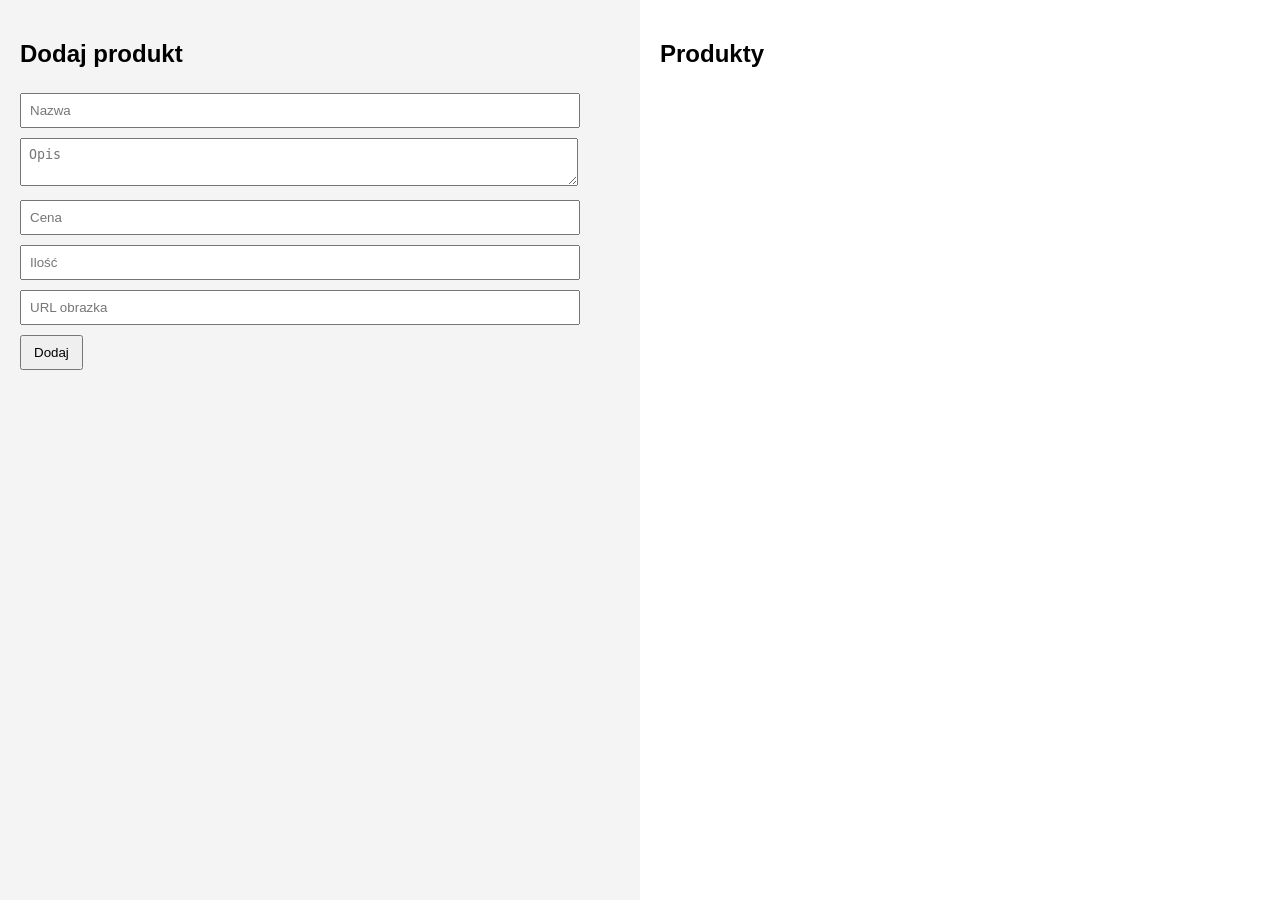
==== frontend/admin.html @ 48725bdf "commit" ====
<!DOCTYPE html>
<html lang="pl">
<head>
<meta charset="UTF-8">
<title>Panel produktów</title>

<style>
  body {
    margin: 0;
    font-family: Arial;
  }

  .container {
    display: flex;
    height: 100vh;
  }

  /* LEWA STRONA */
  .left {
    width: 50%;
    padding: 20px;
    background: #f4f4f4;
    overflow-y: auto;
  }

  /* PRAWA STRONA */
  .right {
    width: 50%;
    padding: 20px;
    overflow-y: auto;
  }

  input, textarea {
    width: 90%;
    padding: 8px;
    margin: 5px 0;
  }

  button {
    padding: 8px 12px;
    margin-top: 5px;
    cursor: pointer;
  }

  .product {
    border: 1px solid #ccc;
    padding: 10px;
    margin-bottom: 10px;
  }

  .product img {
    width: 80px;
    display: block;
    margin-top: 5px;
  }

  .edit-input {
    width: 100%;
    margin: 3px 0;
  }
</style>
</head>

<body>

<div class="container">

  <!-- DODAWANIE -->
  <div class="left">
    <h2>Dodaj produkt</h2>

    <input id="name" placeholder="Nazwa">
    <textarea id="description" placeholder="Opis"></textarea>
    <input id="price" type="number" placeholder="Cena">
    <input id="quantity" type="number" placeholder="Ilość">
    <input id="image" placeholder="URL obrazka">

    <button onclick="addProduct()">Dodaj</button>
  </div>

  <!-- LISTA + EDYCJA -->
  <div class="right">
    <h2>Produkty</h2>
    <div id="list"></div>
  </div>

</div>

<script>
let products = [];

function addProduct() {
  const p = {
    id: Date.now(),
    name: name.value,
    description: description.value,
    price: price.value,
    quantity: quantity.value,
    image_url: image.value
  };

  products.push(p);
  render();

  name.value = "";
  description.value = "";
  price.value = "";
  quantity.value = "";
  image.value = "";
}

function render() {
  const list = document.getElementById("list");
  list.innerHTML = "";

  products.forEach(p => {
    list.innerHTML += `
      <div class="product">

        <input class="edit-input"
          value="${p.name}"
          onchange="update(${p.id}, 'name', this.value)"
        >

        <textarea class="edit-input"
          onchange="update(${p.id}, 'description', this.value)"
        >${p.description}</textarea>

        <input class="edit-input"
          type="number"
          value="${p.price}"
          onchange="update(${p.id}, 'price', this.value)"
        >

        <input class="edit-input"
          type="number"
          value="${p.quantity}"
          onchange="update(${p.id}, 'quantity', this.value)"
        >

        <input class="edit-input"
          value="${p.image_url}"
          onchange="update(${p.id}, 'image_url', this.value)"
        >

        <img src="${p.image_url}">

      </div>
    `;
  });
}

function update(id, field, value) {
  const product = products.find(p => p.id === id);
  product[field] = value;
  render();
}
</script>

</body>
</html>
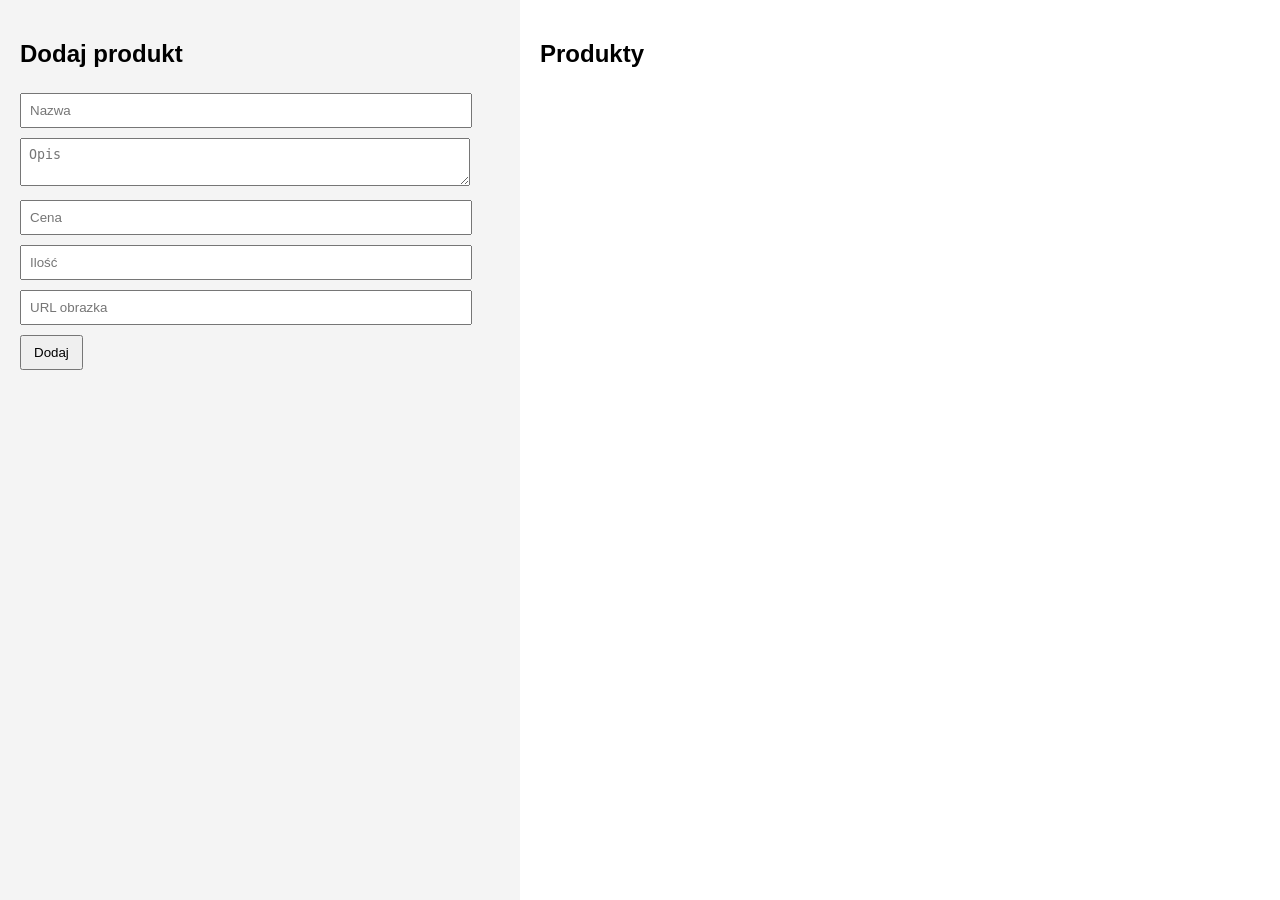
==== commit e303d64e: "commit" ====
--- a/frontend/admin.html
+++ b/frontend/admin.html
@@ -2,7 +2,7 @@
 <html lang="pl">
 <head>
 <meta charset="UTF-8">
-<title>Panel produktów</title>
+<title>Panel Admina</title>
 
 <style>
   body {
@@ -15,17 +15,14 @@
     height: 100vh;
   }
 
-  /* LEWA STRONA */
   .left {
-    width: 50%;
+    width: 40%;
     padding: 20px;
     background: #f4f4f4;
-    overflow-y: auto;
   }
 
-  /* PRAWA STRONA */
   .right {
-    width: 50%;
+    width: 60%;
     padding: 20px;
     overflow-y: auto;
   }
@@ -50,112 +47,50 @@
 
   .product img {
     width: 80px;
-    display: block;
     margin-top: 5px;
   }
+</style>
 
-  .edit-input {
-    width: 100%;
-    margin: 3px 0;
-  }
-</style>
 </head>
 
 <body>
 
 <div class="container">
 
-  <!-- DODAWANIE -->
+  <!-- LEWA STRONA - DODAWANIE -->
   <div class="left">
+
     <h2>Dodaj produkt</h2>
 
     <input id="name" placeholder="Nazwa">
+
     <textarea id="description" placeholder="Opis"></textarea>
+
     <input id="price" type="number" placeholder="Cena">
+
     <input id="quantity" type="number" placeholder="Ilość">
+
     <input id="image" placeholder="URL obrazka">
 
-    <button onclick="addProduct()">Dodaj</button>
+    <button onclick="addProduct()">
+      Dodaj
+    </button>
+
   </div>
 
-  <!-- LISTA + EDYCJA -->
+  <!-- PRAWA STRONA - LISTA -->
   <div class="right">
+
     <h2>Produkty</h2>
+
     <div id="list"></div>
+
   </div>
 
 </div>
 
-<script>
-let products = [];
-
-function addProduct() {
-  const p = {
-    id: Date.now(),
-    name: name.value,
-    description: description.value,
-    price: price.value,
-    quantity: quantity.value,
-    image_url: image.value
-  };
-
-  products.push(p);
-  render();
-
-  name.value = "";
-  description.value = "";
-  price.value = "";
-  quantity.value = "";
-  image.value = "";
-}
-
-function render() {
-  const list = document.getElementById("list");
-  list.innerHTML = "";
-
-  products.forEach(p => {
-    list.innerHTML += `
-      <div class="product">
-
-        <input class="edit-input"
-          value="${p.name}"
-          onchange="update(${p.id}, 'name', this.value)"
-        >
-
-        <textarea class="edit-input"
-          onchange="update(${p.id}, 'description', this.value)"
-        >${p.description}</textarea>
-
-        <input class="edit-input"
-          type="number"
-          value="${p.price}"
-          onchange="update(${p.id}, 'price', this.value)"
-        >
-
-        <input class="edit-input"
-          type="number"
-          value="${p.quantity}"
-          onchange="update(${p.id}, 'quantity', this.value)"
-        >
-
-        <input class="edit-input"
-          value="${p.image_url}"
-          onchange="update(${p.id}, 'image_url', this.value)"
-        >
-
-        <img src="${p.image_url}">
-
-      </div>
-    `;
-  });
-}
-
-function update(id, field, value) {
-  const product = products.find(p => p.id === id);
-  product[field] = value;
-  render();
-}
-</script>
+<!-- PODPIĘCIE JS -->
+<script src="script.js"></script>
 
 </body>
 </html>
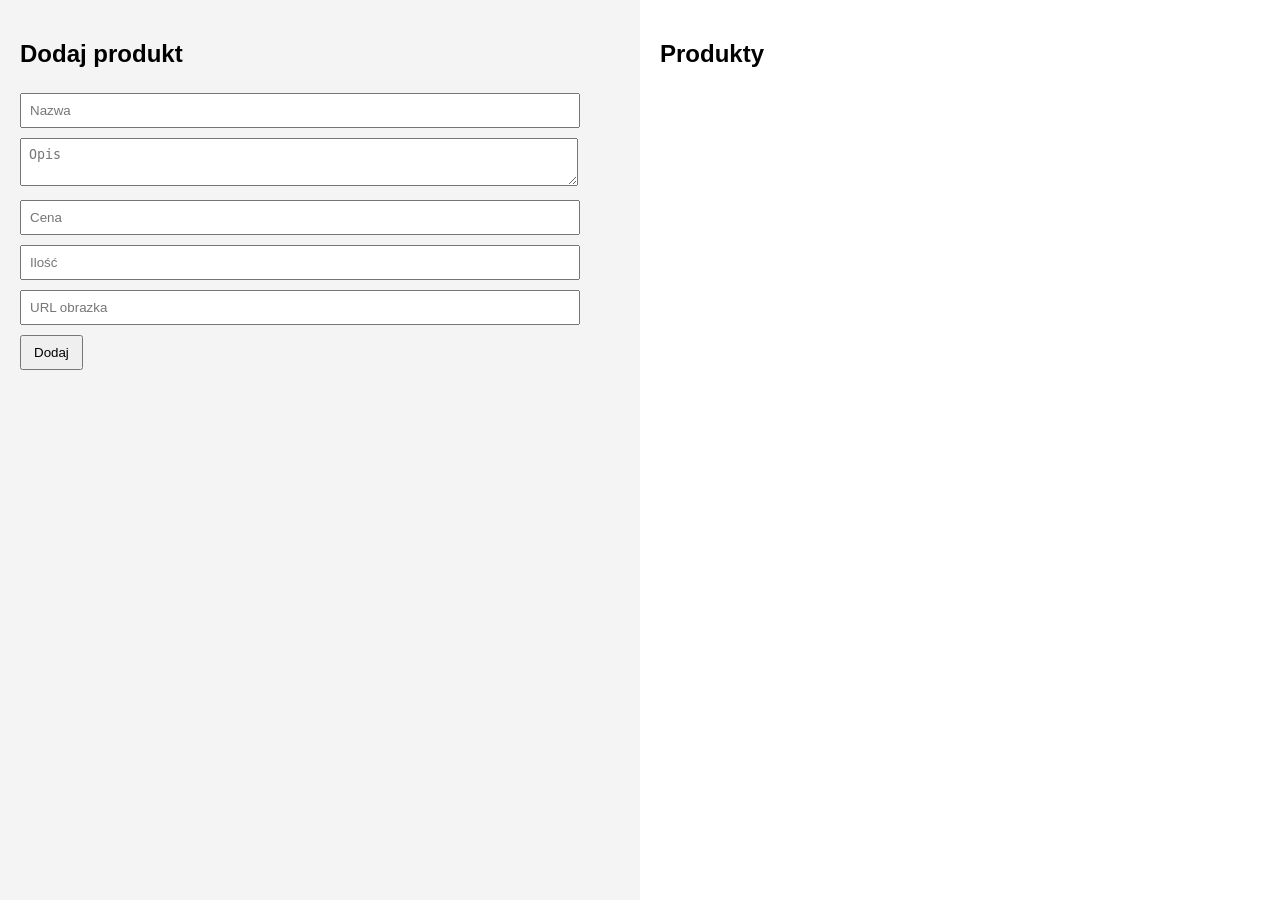
==== commit d0b43261: "- rozdzielenie HTML,CSS i JS na odzielne pliki!!!!!!!!!!" ====
--- a/frontend/admin.html
+++ b/frontend/admin.html
@@ -2,95 +2,63 @@
 <html lang="pl">
 <head>
 <meta charset="UTF-8">
-<title>Panel Admina</title>
+<meta name="viewport" content="width=device-width, initial-scale=1.0">
+<title>Panel produktów</title>
 
-<style>
-  body {
-    margin: 0;
-    font-family: Arial;
-  }
-
-  .container {
-    display: flex;
-    height: 100vh;
-  }
-
-  .left {
-    width: 40%;
-    padding: 20px;
-    background: #f4f4f4;
-  }
-
-  .right {
-    width: 60%;
-    padding: 20px;
-    overflow-y: auto;
-  }
-
-  input, textarea {
-    width: 90%;
-    padding: 8px;
-    margin: 5px 0;
-  }
-
-  button {
-    padding: 8px 12px;
-    margin-top: 5px;
-    cursor: pointer;
-  }
-
-  .product {
-    border: 1px solid #ccc;
-    padding: 10px;
-    margin-bottom: 10px;
-  }
-
-  .product img {
-    width: 80px;
-    margin-top: 5px;
-  }
-</style>
-
+<link rel="stylesheet" href="css/admin.css">
 </head>
 
 <body>
 
 <div class="container">
 
-  <!-- LEWA STRONA - DODAWANIE -->
-  <div class="left">
+    <!-- DODAWANIE -->
+    <div class="left">
 
-    <h2>Dodaj produkt</h2>
+        <h2>Dodaj produkt</h2>
 
-    <input id="name" placeholder="Nazwa">
+        <input id="name" placeholder="Nazwa">
 
-    <textarea id="description" placeholder="Opis"></textarea>
+        <textarea
+            id="description"
+            placeholder="Opis"
+        ></textarea>
 
-    <input id="price" type="number" placeholder="Cena">
+        <input
+            id="price"
+            type="number"
+            placeholder="Cena"
+        >
 
-    <input id="quantity" type="number" placeholder="Ilość">
+        <input
+            id="quantity"
+            type="number"
+            placeholder="Ilość"
+        >
 
-    <input id="image" placeholder="URL obrazka">
+        <input
+            id="image"
+            placeholder="URL obrazka"
+        >
 
-    <button onclick="addProduct()">
-      Dodaj
-    </button>
+        <button onclick="addProduct()">
+            Dodaj
+        </button>
 
-  </div>
+    </div>
 
-  <!-- PRAWA STRONA - LISTA -->
-  <div class="right">
+    <!-- LISTA -->
+    <div class="right">
 
-    <h2>Produkty</h2>
+        <h2>Produkty</h2>
 
-    <div id="list"></div>
+        <div id="list"></div>
 
-  </div>
+    </div>
 
 </div>
 
-<!-- PODPIĘCIE JS -->
-<script src="script.js"></script>
+<script src="js/admin.js"></script>
 
 </body>
 </html>
--- a/frontend/css/admin.css
+++ b/frontend/css/admin.css
@@ -0,0 +1,56 @@
+body {
+    margin: 0;
+    font-family: Arial, sans-serif;
+}
+
+.container {
+    display: flex;
+    height: 100vh;
+}
+
+/* LEWA STRONA */
+
+.left {
+    width: 50%;
+    padding: 20px;
+    background: #f4f4f4;
+    overflow-y: auto;
+}
+
+/* PRAWA STRONA */
+
+.right {
+    width: 50%;
+    padding: 20px;
+    overflow-y: auto;
+}
+
+input,
+textarea {
+    width: 90%;
+    padding: 8px;
+    margin: 5px 0;
+}
+
+button {
+    padding: 8px 12px;
+    margin-top: 5px;
+    cursor: pointer;
+}
+
+.product {
+    border: 1px solid #ccc;
+    padding: 10px;
+    margin-bottom: 10px;
+}
+
+.product img {
+    width: 80px;
+    display: block;
+    margin-top: 5px;
+}
+
+.edit-input {
+    width: 100%;
+    margin: 3px 0;
+}
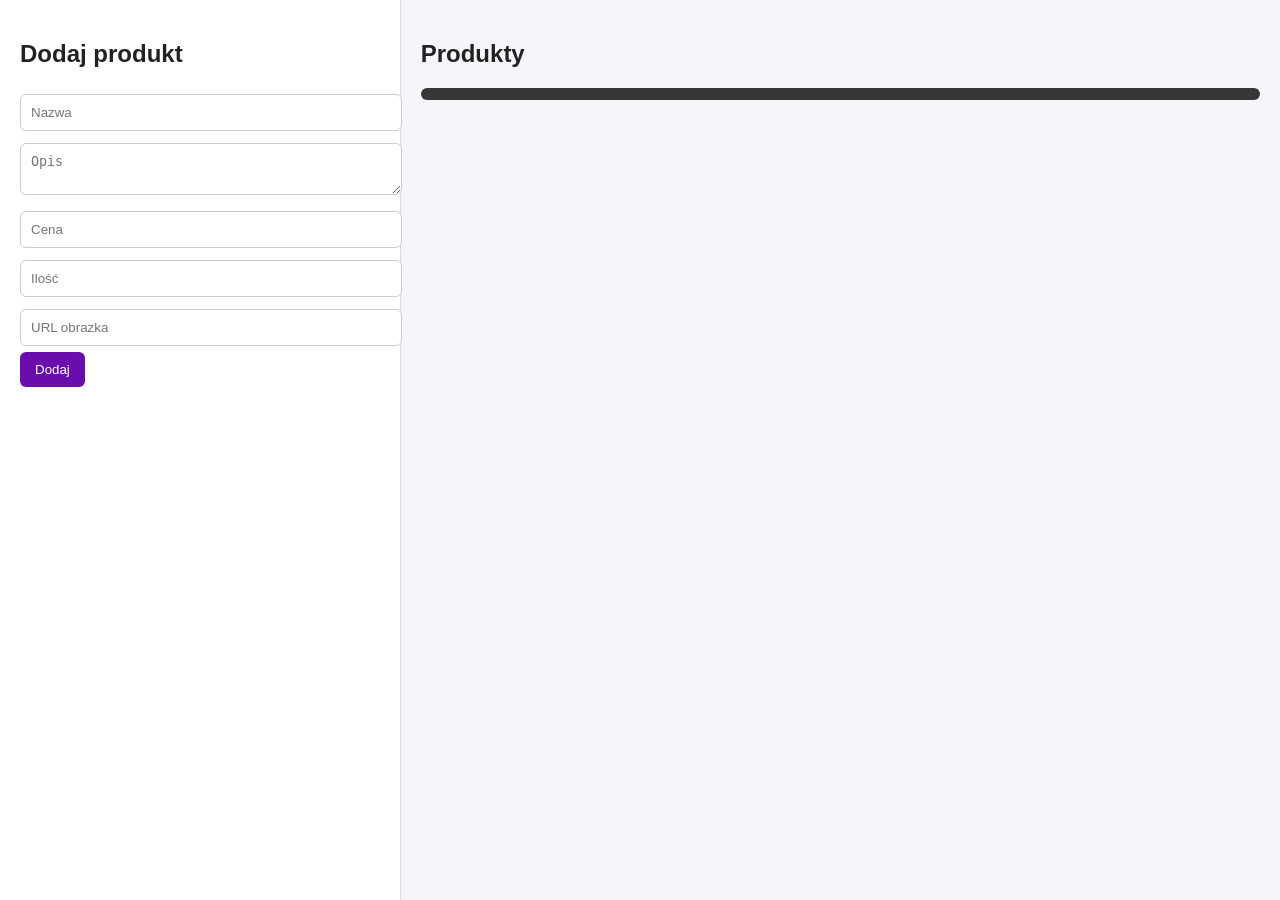
==== commit 60ca22e3: "dodanie możliwości dodawania/usuwania/modyfikacji produktów przez administratora. Poprawienie interf" ====
--- a/frontend/admin.html
+++ b/frontend/admin.html
@@ -1,58 +1,41 @@
 <!DOCTYPE html>
 <html lang="pl">
 <head>
-<meta charset="UTF-8">
-<meta name="viewport" content="width=device-width, initial-scale=1.0">
-<title>Panel produktów</title>
+    <meta charset="UTF-8">
+    <meta name="viewport" content="width=device-width, initial-scale=1.0">
+    <title>Panel admina</title>
 
-<link rel="stylesheet" href="css/admin.css">
+    <link rel="stylesheet" href="css/admin.css">
 </head>
 
 <body>
 
 <div class="container">
 
-    <!-- DODAWANIE -->
+    <!-- LEWA -->
     <div class="left">
 
         <h2>Dodaj produkt</h2>
 
         <input id="name" placeholder="Nazwa">
+        <textarea id="description" placeholder="Opis"></textarea>
 
-        <textarea
-            id="description"
-            placeholder="Opis"
-        ></textarea>
+        <input id="price" type="number" placeholder="Cena">
+        <input id="quantity" type="number" placeholder="Ilość">
+        <input id="image" placeholder="URL obrazka">
 
-        <input
-            id="price"
-            type="number"
-            placeholder="Cena"
-        >
-
-        <input
-            id="quantity"
-            type="number"
-            placeholder="Ilość"
-        >
-
-        <input
-            id="image"
-            placeholder="URL obrazka"
-        >
-
-        <button onclick="addProduct()">
-            Dodaj
-        </button>
+        <button onclick="addProduct()">Dodaj</button>
 
     </div>
 
-    <!-- LISTA -->
+    <!-- PRAWA -->
     <div class="right">
 
         <h2>Produkty</h2>
 
-        <div id="list"></div>
+        <div id="recentBar"></div>
+
+        <div id="list" class="grid"></div>
 
     </div>
 
--- a/frontend/css/admin.css
+++ b/frontend/css/admin.css
@@ -1,6 +1,8 @@
 body {
     margin: 0;
     font-family: Arial, sans-serif;
+    background: #f5f6fa;
+    color: #222;
 }
 
 .container {
@@ -8,49 +10,122 @@
     height: 100vh;
 }
 
-/* LEWA STRONA */
-
+/* LEFT PANEL */
 .left {
-    width: 50%;
+    width: 30%;
     padding: 20px;
-    background: #f4f4f4;
-    overflow-y: auto;
+    background: #fff;
+    border-right: 1px solid #ddd;
 }
 
-/* PRAWA STRONA */
-
+/* RIGHT PANEL */
 .right {
-    width: 50%;
+    width: 70%;
     padding: 20px;
     overflow-y: auto;
 }
 
-input,
-textarea {
-    width: 90%;
-    padding: 8px;
-    margin: 5px 0;
+/* INPUTS (global) */
+input, textarea {
+    width: 100%;
+    padding: 10px;
+    margin: 6px 0;
+    border-radius: 6px;
+    border: 1px solid #ccc;
 }
 
+/* BUTTON (global) */
 button {
-    padding: 8px 12px;
-    margin-top: 5px;
+    padding: 10px 15px;
+    border: none;
+    background: #6a0dad;
+    color: white;
+    border-radius: 6px;
     cursor: pointer;
 }
 
-.product {
-    border: 1px solid #ccc;
-    padding: 10px;
-    margin-bottom: 10px;
+button:hover {
+    background: #520b8a;
 }
 
-.product img {
-    width: 80px;
-    display: block;
-    margin-top: 5px;
+/* GRID */
+.grid {
+    display: grid;
+    grid-template-columns: repeat(auto-fill, minmax(250px, 1fr));
+    gap: 15px;
 }
 
-.edit-input {
+/* PRODUCT CARD */
+.product {
+    background: #fff;
+    border-radius: 12px;
+    padding: 15px;
+    box-shadow: 0 4px 12px rgba(0,0,0,0.08);
+    transition: 0.2s;
+}
+
+.product:hover {
+    transform: translateY(-3px);
+}
+
+/* PRODUCT INPUTS */
+.product input,
+.product textarea {
+    margin: 5px 0;
+    padding: 6px;
+    border-radius: 6px;
+    border: 1px solid #ddd;
+}
+
+/* PRODUCT IMAGE */
+.product img {
     width: 100%;
-    margin: 3px 0;
+    height: 180px;
+    object-fit: cover;
+    border-radius: 8px;
+    margin-top: 8px;
+}
+
+/* PRODUCT BUTTONS */
+.product button {
+    margin-top: 8px;
+    margin-right: 5px;
+    padding: 6px 10px;
+    border-radius: 6px;
+}
+
+/* RECENT BAR */
+#recentBar {
+    background: #222;
+    color: #fff;
+    padding: 6px 10px;
+    border-radius: 8px;
+    font-size: 12px;
+    margin-bottom: 10px;
+    display: flex;
+    gap: 8px;
+    flex-wrap: wrap;
+    opacity: 0.9;
+}
+
+.recent-item {
+    background: #333;
+    color: white;
+    padding: 4px 10px;
+    border-radius: 20px;
+    font-size: 12px;
+    cursor: pointer;
+    transition: 0.2s;
+    white-space: nowrap;
+}
+
+.recent-item:hover {
+    background: #6a0dad;
+    transform: scale(1.05);
+}
+
+/* highlight */
+.product.highlight {
+    outline: 3px solid #6a0dad;
+    box-shadow: 0 0 20px rgba(106,13,173,0.5);
 }
